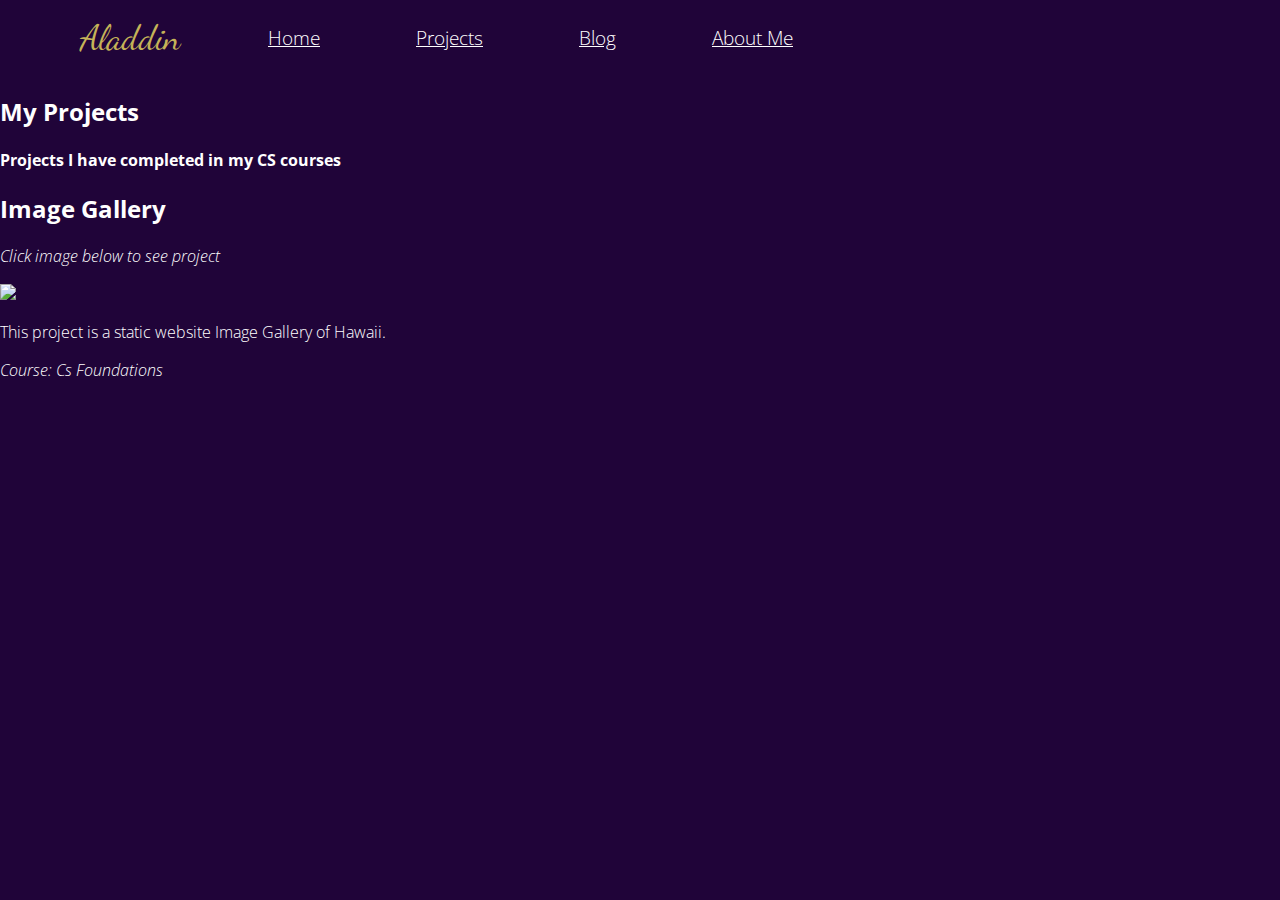
==== projects.html @ e4deb4c8 "completed 4.7" ====
<!DOCTYPE html>
<html lang="en"
<head>
    <meta charset="UTF-8">
    <meta name="viewport" content="width=device-width, initial-scale=1.0">
    <meta http-equiv="X-UA-Compatible" content="ie=edge">
    <link rel="stylesheet" href="style.css" type="text/css" />
    <link rel="stylesheet" href="nav.css" type="text/css" />
    <link rel="stylesheet" href="https://cdnjs.cloudflare.com/ajax/libs/font-awesome/6.2.0/css/all.min.css" integrity="sha512-xh6O/CkQoPOWDdYTDqeRdPCVd1SpvCA9XXcUnZS2FmJNp1coAFzvtCN9BmamE+4aHK8yyUHUSCcJHgXloTyT2A==" crossorigin="anonymous" referrerpolicy="no-referrer" />
    <title>Aladdin's Projects</title>
</head>
<body>
    
    
    <nav class="navbar">
            <!-- logo -->
    <div class="logo">Aladdin</div>
    <!-- hamburger toggle -->
    <a href="#" class="toggle-button"></a>
    <span class="bar"></span>
    <span class="bar"></span>
    <span class="bar"></span>
</a>
<!-- page navigation links -->
<div class="navbar-links">
    <ul>
        <li><a href="index.html">Home</a></li>
        <li><a href="projects.html">Projects</a></li>
        <li><a href="blog.html">Blog</a></li>
        <li><a href="aboutMe.html">About Me</a></li>
    </ul>   <!-- close ul list -->
</div>  <!-- close navbar links class -->
</nav>  <!-- close navbar class -->

<!-- Project Header-->
<header class="projectsHeader">
    <h2>My Projects</h2>
    <h4>Projects I have completed in my CS courses</h4>
</header>

<!-- Project Cards-->
<section class="projectGallery">
    
    <div class='projectCard'>
        <h2>Image Gallery</h2>
        <p><em>Click image below to see project</em></p>
        <a href="csf2223.github.io/studentportfolio-cullenmrc/"><img src="assets/sea-turtle-547162_1920.jpg"></img></a>
        <p>This project is a static website Image Gallery of Hawaii.</p>
        <p><em>Course: Cs Foundations</em></p>
        <div class="projectIcons">
            <div class="sourceCode">
                <a href="#"><i class="fa-solid fa-file"></i></a>
            </div>
             <div class="gitHubRepo">
                <a href="https://github.com/CSF2223/imagegallery-kotsaftisdelia"><i class="fa-brands fa-github"></i></a>
            </div>
        </div>
        
        
    </div>
    
</section>

<script type="text/javascript" src="scipt.js"></script>
</body>
</html>
---- style.css ----
/*
Color Palette
background color: #200439
primary: #512C73
secondary: #361356
tertiary: #6F4D8F
accent: #9277AC
vegasGold: #c5b358
white: #fff
black: #000  
*/


html {
    
    
    box-sizing: border-box;
}


body {
    margin: 0;
    padding: 0;
    font-family: 'Open Sans', sans-serif;
    font-weight: 300;
    background-color: #200439;
    color: #fff;
}

.hero {
    display: flex;
    flex-direction: column;
    justify-content: space-evenly;
    align-items: center;
}

.heroImage {
    padding: 2rem;
}


.heroImage img {
    border-radius: 6rem;
    box-shadow: 10px 10px #000;
    width: 100%;
    height: auto;
}


.heroText {
    font-size: 0.8rem;
    padding-bottom: 2rem:
    text-align: center;
    letter-spacing: 5px;
}

.heroName {
    color: #c5b358;
    font-size: 2.5rem;
    text-transform: uppercase;
}

.heroTextTop {
    padding: 1rem;
}

.heroTextBottom {
    padding: 1rem;
}

.heroButton {
    margin: 2rem;
}


.button {
    background-color: #fff;
    padding: 1rem;
    border: 1px solid #9277AC;
    border-radius: 25px;
    font-size: 0.85rem;
    font-weight: 700;
    color: #200439;
    text-decoration: none;
    box-shadow: 8px 8px 4px #000;
}



.button:hover {
    background-color: #361356;
    color: #c5b358;
    transform: scale(1.5);
    /* (150% soom - Note: if the soom is too large, it will go outside of the viewport) */
}


@media (min-width: 800px) {
    .hero {
        flex-direction: row;
        justify-content: space-evenly;
        align-items: center;
        height: 90vh;
    }
    
    .heroText {
        font-size: 1rem;
    }
    
    .heroName {
        font-size: 3.5rem;
    }
    
    .button {
        font-size: 1.1rem;
    }
}
---- nav.css ----
@import url('https://fonts.googleapis.com/css2?family=Dancing+Script&display=swap');
@import url('https://fonts.googleapis.com/css2?family=Dancing+Script&family=Open+Sans:wght@300;400;600;700&display=swap');




.navbar {
    display: flex;
    justify-content: space-bewtween;
    align-items: center;
    padding: 0 2.5rem;
}

.logo {
    font-size: 2.2rem;
    margin: 0.75rem 2.5rem;
    color: #c5b358;
    font-family: 'Dancing Script', cursive;
}


.navbar-links ul {
    margin: 0;
    padding: 0;
    display: flex;
}


.navbar-links li {
    list-style: none;
    padding: 1rem;
    font-size: 1.2rem;
}

.navbar-links li a {
    color: #fff;
    padding: 0.5rem 2rem;
    display: block;
}

.navbar-links li:hover {
    background-color: #361356;
}


.toggle-button {
position: absolute;
top: 1.5rem;
right: 1.5;
display: none;
flex-direction: column;
justify-content: space-between; 
width: 30px;
height: 20px;
}

.toggle-button .bar {
    height: 3px;
    width: 100%;
    background-color: #fff;
    border-radius: 10px;
}

@media (max-width: 800px) {
    .toggle-button {
        display: flex;
    }
    
    
    .navbar-links {
        display: none;
        width: 100%
    }
    
    .navbar-links ul {
        width: 100%;
        flex-direction: column;
    }
    
    
    .navbar-links li {
        text-align: center;
    }
    
    
    .navbar-links.active {
        display: flex;
    }
}
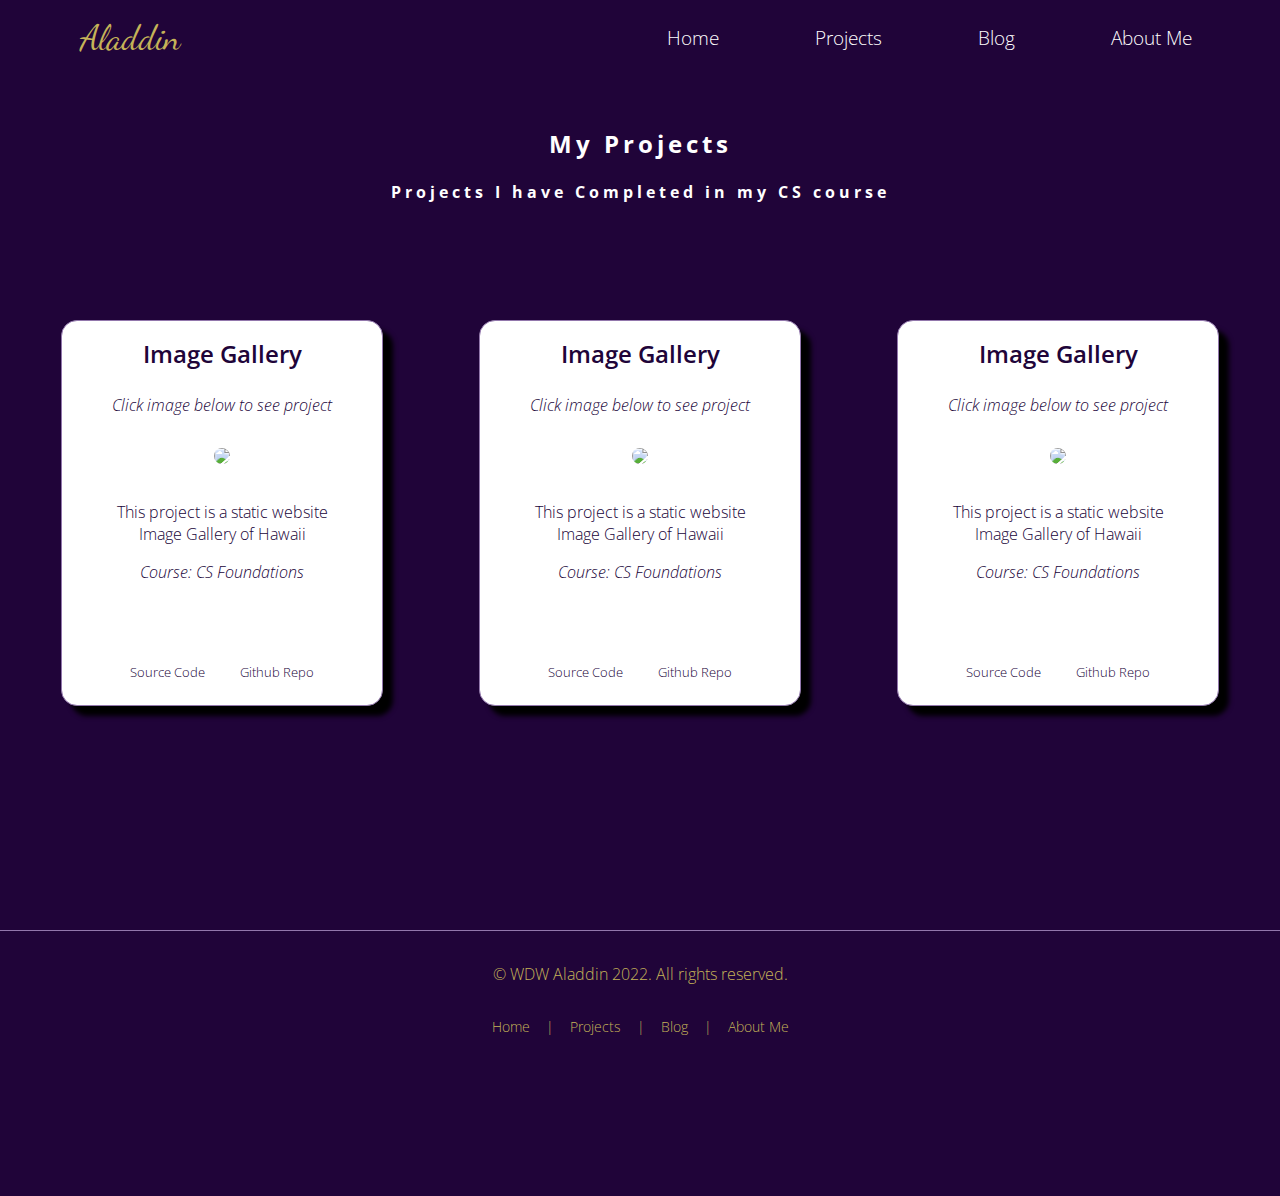
==== commit 1c431b7b: "completed" ====
--- a/projects.html
+++ b/projects.html
@@ -1,66 +1,131 @@
 <!DOCTYPE html>
-<html lang="en"
+<html lang="en">
 <head>
     <meta charset="UTF-8">
     <meta name="viewport" content="width=device-width, initial-scale=1.0">
     <meta http-equiv="X-UA-Compatible" content="ie=edge">
-    <link rel="stylesheet" href="style.css" type="text/css" />
-    <link rel="stylesheet" href="nav.css" type="text/css" />
+    <link rel="stylesheet" href="style.css" type="text/css"/>
+    <link rel="stylesheet" href="nav.css" type="text/css"/>
     <link rel="stylesheet" href="https://cdnjs.cloudflare.com/ajax/libs/font-awesome/6.2.0/css/all.min.css" integrity="sha512-xh6O/CkQoPOWDdYTDqeRdPCVd1SpvCA9XXcUnZS2FmJNp1coAFzvtCN9BmamE+4aHK8yyUHUSCcJHgXloTyT2A==" crossorigin="anonymous" referrerpolicy="no-referrer" />
-    <title>Aladdin's Projects</title>
+    <title>Aladdin's Portfolio</title>
 </head>
 <body>
     
+    <!-- Navigation Menu -->
+    <nav class="navbar">
+        <!-- logo -->
+        <div class="logo">Aladdin</div>
+        <!-- hamburger toggle -->
+        <a href="#" class="toggle-button">
+            <span class="bar"></span>
+            <span class="bar"></span>
+            <span class="bar"></span>
+        </a>
+        <!-- page navigation links -->
+        <div class="navbar-links">
+            <ul>
+                <li><a href="index.html">Home</a></li>
+                <li><a href="projects.html">Projects</a></li>
+                <li><a href="blog.html">Blog</a></li>
+                <li><a href="aboutMe.html">About Me</a></li>
+            </ul>   <!-- close ul list -->
+        </div>  <!-- close navbar links class -->
+    </nav>  <!-- close navbar class -->
     
-    <nav class="navbar">
-            <!-- logo -->
-    <div class="logo">Aladdin</div>
-    <!-- hamburger toggle -->
-    <a href="#" class="toggle-button"></a>
-    <span class="bar"></span>
-    <span class="bar"></span>
-    <span class="bar"></span>
-</a>
-<!-- page navigation links -->
-<div class="navbar-links">
-    <ul>
-        <li><a href="index.html">Home</a></li>
-        <li><a href="projects.html">Projects</a></li>
-        <li><a href="blog.html">Blog</a></li>
-        <li><a href="aboutMe.html">About Me</a></li>
-    </ul>   <!-- close ul list -->
-</div>  <!-- close navbar links class -->
-</nav>  <!-- close navbar class -->
-
-<!-- Project Header-->
-<header class="projectsHeader">
-    <h2>My Projects</h2>
-    <h4>Projects I have completed in my CS courses</h4>
-</header>
-
-<!-- Project Cards-->
-<section class="projectGallery">
+    <!-- Project Header -->
+    <header class="projectsHeader"> 
+        <h2>My Projects</h2>
+        <h4>Projects I have Completed in my CS course</h4>
+        
+    </header>
     
-    <div class='projectCard'>
-        <h2>Image Gallery</h2>
-        <p><em>Click image below to see project</em></p>
-        <a href="csf2223.github.io/studentportfolio-cullenmrc/"><img src="assets/sea-turtle-547162_1920.jpg"></img></a>
-        <p>This project is a static website Image Gallery of Hawaii.</p>
-        <p><em>Course: Cs Foundations</em></p>
-        <div class="projectIcons">
-            <div class="sourceCode">
-                <a href="#"><i class="fa-solid fa-file"></i></a>
+    <!-- Project Cards -->
+    <section class="projectGallery">
+        
+        <div class="projectCard">
+            <h2>Image Gallery</h2>
+            <p><em>Click image below to see project</em></p>
+            <a href="https://csf2223.github.io/imagegallery-GutierrezEsteban/"><img src="assets/sea-turtle-547162_1920.jpg"></img></a>
+            <p>This project is a static website Image Gallery of Hawaii</p>
+            <p><em>Course: CS Foundations</em></p>
+            <div class="projectIcons">
+                <div class="sourceCode">
+                    <a href="assets/ImageGalleryCode.pdf"><i class="fa-solid fa-file"></i></a>
+                    <p>Source Code</p>
+                </div>
+                
+                <div class="gitHubRepo">
+                    <a href="https://github.com/CSF2223/imagegallery-GutierrezEsteban"><i class="fa-brands fa-github"></i></a>
+                    <p>Github Repo</p>
+              
+                </div>
+                
             </div>
-             <div class="gitHubRepo">
-                <a href="https://github.com/CSF2223/imagegallery-kotsaftisdelia"><i class="fa-brands fa-github"></i></a>
+            
+        </div> <!-- Close Project card 1 -->
+        
+    
+    
+     <div class="projectCard">
+            <h2>Image Gallery</h2>
+            <p><em>Click image below to see project</em></p>
+            <a href="https://csf2223.github.io/imagegallery-GutierrezEsteban/"><img src="assets/sea-turtle-547162_1920.jpg"></img></a>
+            <p>This project is a static website Image Gallery of Hawaii</p>
+            <p><em>Course: CS Foundations</em></p>
+            <div class="projectIcons">
+                <div class="sourceCode">
+                    <a href="assets/ImageGalleryCode.pdf"><i class="fa-solid fa-file"></i></a>
+                    <p>Source Code</p>
+                </div>
+                
+                <div class="gitHubRepo">
+                    <a href="https://github.com/CSF2223/imagegallery-GutierrezEsteban"><i class="fa-brands fa-github"></i></a>
+                    <p>Github Repo</p>
+              
+                </div>
+                
             </div>
-        </div>
+            
+        </div> <!-- Close Project card 2 -->
         
+         <div class="projectCard">
+            <h2>Image Gallery</h2>
+            <p><em>Click image below to see project</em></p>
+            <a href="https://csf2223.github.io/imagegallery-GutierrezEsteban/"><img src="assets/sea-turtle-547162_1920.jpg"></img></a>
+            <p>This project is a static website Image Gallery of Hawaii</p>
+            <p><em>Course: CS Foundations</em></p>
+            <div class="projectIcons">
+                <div class="sourceCode">
+                    <a href="assets/ImageGalleryCode.pdf"><i class="fa-solid fa-file"></i></a>
+                    <p>Source Code</p>
+                </div>
+                
+                <div class="gitHubRepo">
+                    <a href="https://github.com/CSF2223/imagegallery-GutierrezEsteban"><i class="fa-brands fa-github"></i></a>
+                    <p>Github Repo</p>
+              
+                </div>
+                
+            </div>
+            
+        </div> <!-- Close Project card 3 -->
         
-    </div>
+        </section> <!-- Close projectGallery Cards -->
+        
+        <footer>
+        <p class="copyright">&copy; WDW Aladdin 2022. All rights reserved.</p>  
+        <ul class="bottomNav">
+            <li><a href="index.html">Home</a></li>
+            <li class="divider">|</li>
+            <li><a href="projects.html">Projects</a></li>
+            <li class="divider">|</li>
+            <li><a href="blog.html">Blog</a></li>
+            <li class="divider">|</li>
+            <li><a href="aboutMe.html">About Me</a></li>
+        </ul>
+    </footer>
     
-</section>
-
-<script type="text/javascript" src="scipt.js"></script>
+    <script type="text/javascript" src="script.js"></script>
+    
 </body>
 </html>--- a/style.css
+++ b/style.css
@@ -10,13 +10,10 @@
 black: #000  
 */
 
-
 html {
-    
-    
+    /* If we add any padding or border onto an element it does not affect the width of the element*/
     box-sizing: border-box;
 }
-
 
 body {
     margin: 0;
@@ -38,18 +35,16 @@
     padding: 2rem;
 }
 
-
-.heroImage img {
+.heroImage img{
     border-radius: 6rem;
     box-shadow: 10px 10px #000;
     width: 100%;
     height: auto;
 }
 
-
 .heroText {
-    font-size: 0.8rem;
-    padding-bottom: 2rem:
+    font-size: 0.7rem;
+    padding-bottom: 2rem;
     text-align: center;
     letter-spacing: 5px;
 }
@@ -60,18 +55,17 @@
     text-transform: uppercase;
 }
 
-.heroTextTop {
+.heroTextTop{
     padding: 1rem;
 }
 
-.heroTextBottom {
-    padding: 1rem;
-}
-
-.heroButton {
+.heroTextBottom{
     margin: 2rem;
 }
 
+.heroButton{
+    margin: 2rem;
+}
 
 .button {
     background-color: #fff;
@@ -83,35 +77,136 @@
     color: #200439;
     text-decoration: none;
     box-shadow: 8px 8px 4px #000;
-}
-
-
-
-.button:hover {
-    background-color: #361356;
-    color: #c5b358;
-    transform: scale(1.5);
-    /* (150% soom - Note: if the soom is too large, it will go outside of the viewport) */
-}
-
-
-@media (min-width: 800px) {
-    .hero {
-        flex-direction: row;
-        justify-content: space-evenly;
-        align-items: center;
-        height: 90vh;
-    }
-    
-    .heroText {
-        font-size: 1rem;
-    }
-    
-    .heroName {
-        font-size: 3.5rem;
-    }
-    
-    .button {
-        font-size: 1.1rem;
-    }
-}
+ }
+ 
+ .button:hover {
+     background-color: #361356;
+     color: #c5b358;
+     transform: scale(1.5);
+     /* (150% zoom 0 Note if the zoom is too large, it will go outside of the viewport) */
+ }
+ 
+ 
+ .projectsHeader {
+     margin: 1.5rem 3rem;
+     text-align: center;
+     padding: 0.5rem;
+     letter-spacing: 4px;
+ }
+ 
+ .projectCard {
+     background-color: #fff;
+     color: #200439;
+     margin: 4rem 3rem;
+     padding: 0.5rem 2rem;
+     text-align: center;
+     border: 1px solid #9277AC;
+     border-radius: 1rem;
+     box-shadow: 10px 10px 5px #000;
+ }
+ 
+ 
+ .projectCard img {
+     width: 100%;
+     height: auto;
+     border-radius: 3rem;
+     margin: 1rem 0;
+ }
+ 
+ .projectCard h2 {
+     margin: 0.5rem 1rem 1.5rem 1rem;
+     font-weight: 600;
+ }
+ 
+ .project card p {
+     font-size: 1rem;
+     font-weight: 400;
+ }
+ 
+ .projectIcons {
+     display: flex;
+     justify-content: space-evenly;
+     font-size: 1.2rem;
+     margin-top: 2rem;
+ }
+ 
+ .projectIcons p {
+     margin: 0 0 1rem 0;
+     font-size: 0.8rem;
+ }
+ 
+ .fa-github {
+     font-size: 2.2rem;
+     padding: 1.5rem;
+ }
+ 
+ .fa-file {
+     font-size: 2.2rem;
+     padding: 1.5rem;
+ }
+ 
+ footer {
+     text-align: center;
+     color: #c5b358;
+     margin: 10rem 0;
+     border-top: 1px solid #9277AC;
+ }
+ 
+ .copyright {
+     margin: 1rem;
+     padding: 1rem;
+     font-size: 1rem;
+     color: #c5b358;
+     display: block;
+ }
+ 
+ .filler {
+     display: flex;
+     flex-direction: column;
+     justify-content: center;
+     align-items: center;
+     margin: 0;
+     height: 80vh;
+ }
+ 
+ 
+ 
+ 
+ 
+ 
+ 
+ 
+ 
+ 
+ @media (min-width: 800px) {
+     .hero {
+         flex-direction: row;
+         justify-content: space-evenly;
+         align-items: center;
+         height: 90vh;
+     }
+     
+     .heroText {
+         font-size: 1rem;
+         
+         }
+     .heroName {
+         font-size: 3.5rem;
+     }
+     
+     .button {
+         font-size: 1.1rem;
+     }
+     .projectGallery {
+         display: flex;
+         flex-direction: row;
+         justify-content: center;
+         flex-wrap: wrap;
+
+     }
+     
+     .projectCard {
+         max-width: 20%;
+     }
+     
+ }--- a/nav.css
+++ b/nav.css
@@ -1,12 +1,21 @@
-@import url('https://fonts.googleapis.com/css2?family=Dancing+Script&display=swap');
-@import url('https://fonts.googleapis.com/css2?family=Dancing+Script&family=Open+Sans:wght@300;400;600;700&display=swap');
+/*
+Color Palette
+background color: #200439
+primary: #512C73
+secondary: #361356
+tertiary: #6F4D8F
+accent: #9277AC
+vegasGold: #c5b358
+white: #fff
+black: #000  
+*/
 
-
-
+@import url( 'https://fonts.googleapis.com/css2?family=Dancing+Script:wght@400;700&display=swap');
+@import url( 'https://fonts.googleapis.com/css2?family=Open+Sans:wght@300;400,600,700&display=swap');
 
 .navbar {
     display: flex;
-    justify-content: space-bewtween;
+    justify-content: space-between;
     align-items: center;
     padding: 0 2.5rem;
 }
@@ -18,21 +27,20 @@
     font-family: 'Dancing Script', cursive;
 }
 
-
 .navbar-links ul {
     margin: 0;
     padding: 0;
     display: flex;
 }
 
-
 .navbar-links li {
     list-style: none;
     padding: 1rem;
-    font-size: 1.2rem;
+    font-size: 1.2rem
 }
 
 .navbar-links li a {
+    text-decoration: none;
     color: #fff;
     padding: 0.5rem 2rem;
     display: block;
@@ -44,14 +52,14 @@
 
 
 .toggle-button {
-position: absolute;
-top: 1.5rem;
-right: 1.5;
-display: none;
-flex-direction: column;
-justify-content: space-between; 
-width: 30px;
-height: 20px;
+    position: absolute;
+    top: 1.5rem;
+    right: 1.5rem;
+    display: none;
+    flex-direction: column;
+    justify-content: space-between;
+    width: 30px;
+    height: 20px;
 }
 
 .toggle-button .bar {
@@ -61,29 +69,58 @@
     border-radius: 10px;
 }
 
+.bottomNav {
+    margin: 0;
+    padding: 0;
+    display: flex;
+    justify-content: center;
+    align-items: center;
+}
+
+.bottomNav li {
+    list-style: none;
+    font-size: 0.9rem;
+    padding: 0 0.5rem;
+}
+
+.bottomNav li a {
+    text-decoration: none;
+    color: #c5b358;
+    display: block;
+}
+
+
+
+
 @media (max-width: 800px) {
     .toggle-button {
         display: flex;
     }
-    
-    
+
     .navbar-links {
         display: none;
-        width: 100%
+        width: 100%;
     }
-    
+
+    .navbar {
+        flex-direction: column;
+        align-items: flex-start;
+    }
+
     .navbar-links ul {
         width: 100%;
         flex-direction: column;
     }
-    
-    
-    .navbar-links li {
+
+    .navbar-lins li {
         text-align: center;
     }
-    
-    
+
     .navbar-links.active {
         display: flex;
     }
-}
+
+
+
+
+}